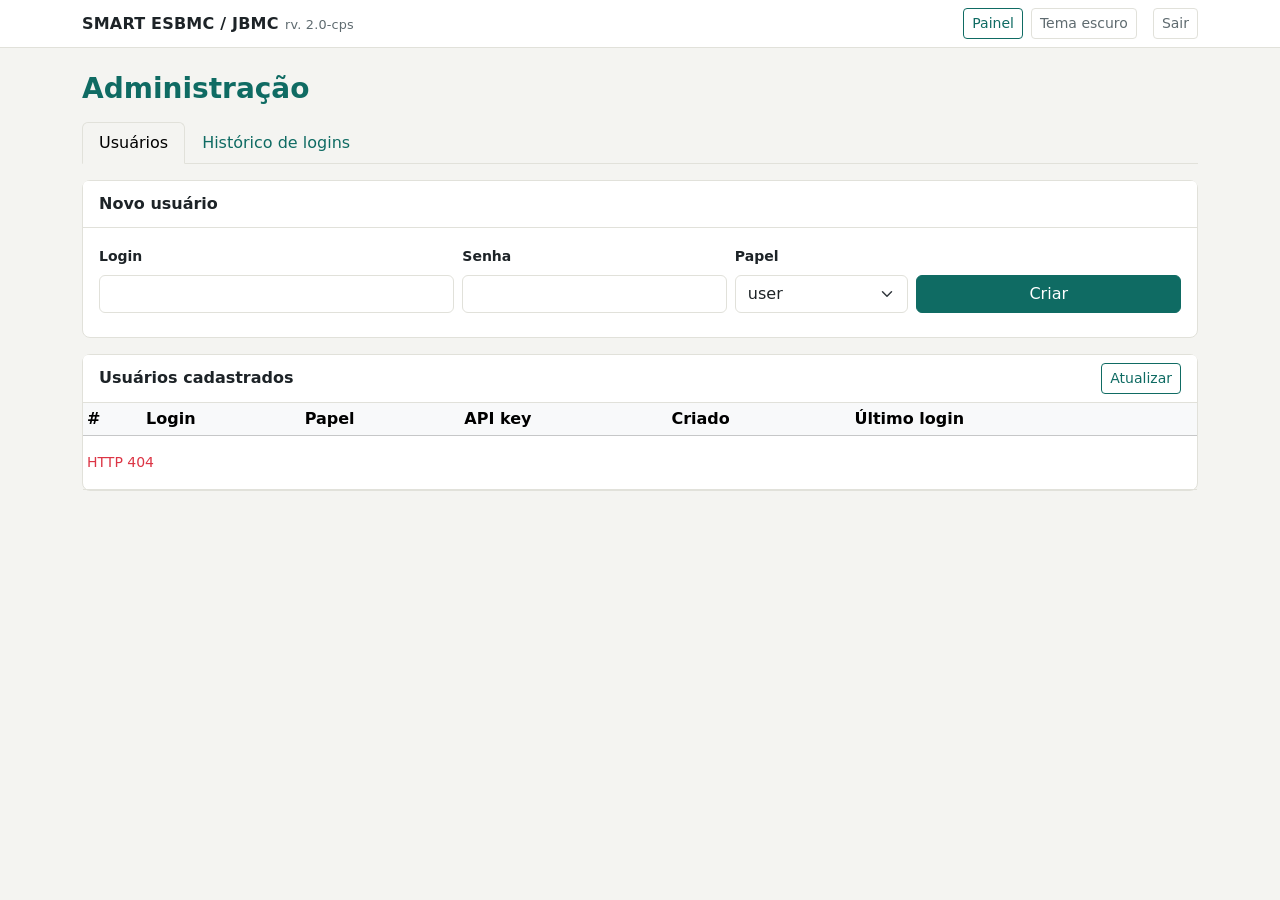
==== frontend/admin.html @ 844b229a "SMART-CPS rv. 2.0-cps: interface reorganizada e histórico com o modelo Revisão 1.11-cps -> 2.0-cps (" ====
<!doctype html>
<html lang="pt-BR" data-bs-theme="light">
<head>
  <meta charset="utf-8">
  <meta name="viewport" content="width=device-width, initial-scale=1">
  <title>Administração: SMART ESBMC / JBMC rv. 2.0-cps</title>
  <script src="js/tema.js?v=1"></script>
  <link href="vendor/bootstrap.min.css" rel="stylesheet">
  <link href="css/styles.css?v=14" rel="stylesheet">
</head>
<body>

<nav class="navbar app-bar py-2">
  <div class="container flex-wrap gap-2">
    <a class="marca text-decoration-none" href="/">SMART ESBMC / JBMC<span class="versao">rv. 2.0-cps</span></a>
    <div class="d-flex flex-wrap align-items-center gap-2">
      <a href="/" class="btn btn-sm btn-outline-primary">Painel</a>
      <button type="button" class="btn btn-sm btn-discreto" data-tema-btn>Tema escuro</button>
      <span id="user-label" class="small text-body-secondary"></span>
      <button id="btn-logout" class="btn btn-sm btn-discreto">Sair</button>
    </div>
  </div>
</nav>

<main class="container py-4">

  <h1 class="fs-3 fw-bold text-primary mb-3">Administração</h1>

  <ul class="nav nav-tabs mb-3" role="tablist">
    <li class="nav-item">
      <button class="nav-link active" data-bs-toggle="tab" data-bs-target="#tab-users" type="button">
        Usuários
      </button>
    </li>
    <li class="nav-item">
      <button class="nav-link" data-bs-toggle="tab" data-bs-target="#tab-history" type="button">
        Histórico de logins
      </button>
    </li>
  </ul>

  <div class="tab-content">

    <!-- ===== Usuários ===== -->
    <div class="tab-pane fade show active" id="tab-users">
      <div class="card shadow-sm mb-3">
        <div class="card-header titulo">Novo usuário</div>
        <div class="card-body">
          <form id="form-new-user" class="row g-2 align-items-end">
            <div class="col-md-4">
              <label class="form-label small fw-semibold">Login</label>
              <input type="text" class="form-control" id="nu-login" required>
            </div>
            <div class="col-md-3">
              <label class="form-label small fw-semibold">Senha</label>
              <input type="password" class="form-control" id="nu-password" minlength="4" required>
            </div>
            <div class="col-md-2">
              <label class="form-label small fw-semibold">Papel</label>
              <select class="form-select" id="nu-role">
                <option value="user" selected>user</option>
                <option value="admin">admin</option>
              </select>
            </div>
            <div class="col-md-3">
              <button class="btn btn-primary w-100" type="submit">Criar</button>
            </div>
          </form>
          <div id="nu-msg" class="mt-2 small"></div>
        </div>
      </div>

      <div class="card shadow-sm">
        <div class="card-header d-flex justify-content-between align-items-center">
          <span class="fw-semibold">Usuários cadastrados</span>
          <button class="btn btn-sm btn-outline-primary" id="btn-reload-users">
            Atualizar
          </button>
        </div>
        <div class="table-responsive">
          <table class="table table-sm align-middle mb-0">
            <thead class="table-light">
              <tr>
                <th>#</th><th>Login</th><th>Papel</th>
                <th>API key</th><th>Criado</th><th>Último login</th><th></th>
              </tr>
            </thead>
            <tbody id="tbody-users"><tr><td colspan="7" class="text-center text-muted py-3">carregando…</td></tr></tbody>
          </table>
        </div>
      </div>

      <!-- modal de API key recém-emitida -->
      <div class="alert alert-warning d-none mt-3" id="apikey-box">
        <div class="d-flex justify-content-between align-items-start gap-2">
          <div>
            <strong>Nova API key. Copie agora,, ela não será mostrada de novo:</strong>
            <pre id="apikey-value" class="mb-0 mt-2 small bg-body-tertiary border rounded p-2"></pre>
            <div class="small text-muted mt-1">Para o CLI/cliente: <code>Authorization: Bearer &lt;chave&gt;</code></div>
          </div>
          <button class="btn-close" id="apikey-close" aria-label="Fechar"></button>
        </div>
      </div>
    </div>

    <!-- ===== Histórico ===== -->
    <div class="tab-pane fade" id="tab-history">
      <div class="card shadow-sm">
        <div class="card-header d-flex justify-content-between align-items-center">
          <span class="fw-semibold">Últimos logins</span>
          <div class="d-flex gap-2 align-items-center">
            <select class="form-select form-select-sm" id="hist-limit" style="width:auto">
              <option value="100">100</option>
              <option value="200" selected>200</option>
              <option value="500">500</option>
              <option value="1000">1000</option>
            </select>
            <button class="btn btn-sm btn-outline-primary" id="btn-reload-history">
              Atualizar
            </button>
          </div>
        </div>
        <div class="table-responsive">
          <table class="table table-sm align-middle mb-0">
            <thead class="table-light">
              <tr>
                <th>Quando</th><th>Login</th><th>Método</th>
                <th>Status</th><th>IP</th><th>User-Agent</th>
              </tr>
            </thead>
            <tbody id="tbody-history"><tr><td colspan="6" class="text-center text-muted py-3">carregando…</td></tr></tbody>
          </table>
        </div>
      </div>
    </div>

  </div>
</main>

<script src="vendor/bootstrap.bundle.min.js"></script>
<script src="js/api.js?v=9"></script>
<script src="js/auth.js?v=4"></script>
<script>
  function esc(s) { return String(s == null ? "" : s).replace(/[&<>]/g, c => ({"&":"&amp;","<":"&lt;",">":"&gt;"}[c])); }

  async function loadUsers() {
    const tb = document.getElementById("tbody-users");
    tb.innerHTML = '<tr><td colspan="7" class="text-center text-muted py-3">carregando…</td></tr>';
    try {
      const users = await api.listUsers();
      if (!users.length) { tb.innerHTML = '<tr><td colspan="7" class="text-center text-muted py-3">(nenhum)</td></tr>'; return; }
      tb.innerHTML = users.map(u => `
        <tr>
          <td>${u.id}</td>
          <td><strong>${esc(u.login)}</strong></td>
          <td><span class="badge ${u.role === "admin" ? "text-bg-primary" : "text-bg-secondary"}">${u.role}</span></td>
          <td>${u.api_key_prefix ? '<code>' + esc(u.api_key_prefix) + '…</code>' : '<span class="text-muted small">—</span>'}</td>
          <td class="small text-muted">${esc((u.created_at || "").slice(0,19))}</td>
          <td class="small text-muted">${esc((u.last_login || "").slice(0,19) || "—")}</td>
          <td class="text-end">
            <button class="btn btn-sm btn-outline-primary" data-act="rotate" data-id="${u.id}" title="Gerar/rotacionar API key">API key</button>
            ${u.api_key_prefix ? `<button class="btn btn-sm btn-outline-warning" data-act="revoke" data-id="${u.id}" title="Revogar API key">Revogar</button>` : ""}
            <button class="btn btn-sm btn-outline-danger" data-act="delete" data-id="${u.id}" title="Excluir">Excluir</button>
          </td>
        </tr>`).join("");
    } catch (e) {
      tb.innerHTML = `<tr><td colspan="7" class="text-danger small py-3">${esc(e.message)}</td></tr>`;
    }
  }

  document.getElementById("btn-reload-users").addEventListener("click", loadUsers);

  document.getElementById("tbody-users").addEventListener("click", async (ev) => {
    const btn = ev.target.closest("button[data-act]");
    if (!btn) return;
    const id = +btn.dataset.id, act = btn.dataset.act;
    try {
      if (act === "rotate") {
        const r = await api.rotateApiKey(id);
        document.getElementById("apikey-value").textContent = r.api_key;
        document.getElementById("apikey-box").classList.remove("d-none");
        await loadUsers();
      } else if (act === "revoke") {
        if (!confirm("Revogar a API key deste usuário?")) return;
        await api.revokeApiKey(id);
        await loadUsers();
      } else if (act === "delete") {
        if (!confirm("Excluir usuário " + id + "? Esta ação é irreversível.")) return;
        await api.deleteUser(id);
        await loadUsers();
      }
    } catch (e) {
      alert(e.message);
    }
  });

  document.getElementById("apikey-close").addEventListener("click", () => {
    document.getElementById("apikey-box").classList.add("d-none");
    document.getElementById("apikey-value").textContent = "";
  });

  document.getElementById("form-new-user").addEventListener("submit", async (ev) => {
    ev.preventDefault();
    const msg = document.getElementById("nu-msg");
    msg.textContent = "";
    try {
      await api.createUser({
        login: document.getElementById("nu-login").value.trim(),
        password: document.getElementById("nu-password").value,
        role: document.getElementById("nu-role").value,
      });
      document.getElementById("form-new-user").reset();
      msg.innerHTML = '<span class="text-success">usuário criado</span>';
      await loadUsers();
    } catch (e) {
      msg.innerHTML = '<span class="text-danger">' + esc(e.message) + '</span>';
    }
  });

  async function loadHistory() {
    const tb = document.getElementById("tbody-history");
    tb.innerHTML = '<tr><td colspan="6" class="text-center text-muted py-3">carregando…</td></tr>';
    const lim = +document.getElementById("hist-limit").value || 200;
    try {
      const rows = await api.loginHistory(lim);
      if (!rows.length) { tb.innerHTML = '<tr><td colspan="6" class="text-center text-muted py-3">(sem registros)</td></tr>'; return; }
      tb.innerHTML = rows.map(r => `
        <tr>
          <td class="small text-muted">${esc((r.at || "").slice(0,19))}</td>
          <td>${esc(r.login)}</td>
          <td><span class="badge bg-body-tertiary text-body border">${esc(r.method)}</span></td>
          <td>${r.success ? '<span class="badge text-bg-success">ok</span>' : '<span class="badge text-bg-danger">falha</span>'}</td>
          <td class="small">${esc(r.ip || "—")}</td>
          <td class="small text-muted text-truncate" style="max-width:380px">${esc(r.user_agent || "—")}</td>
        </tr>`).join("");
    } catch (e) {
      tb.innerHTML = `<tr><td colspan="6" class="text-danger small py-3">${esc(e.message)}</td></tr>`;
    }
  }

  document.getElementById("btn-reload-history").addEventListener("click", loadHistory);
  document.getElementById("hist-limit").addEventListener("change", loadHistory);

  // Carga inicial: usuários (aba ativa) e histórico (background).
  loadUsers();
  loadHistory();
</script>
</body>
</html>
---- frontend/css/styles.css ----
/* SMART ESBMC/JBMC: tema claro e escuro.
   Cor da marca em verde-petróleo sobre fundo neutro. Todas as cores saem das
   variáveis abaixo, para os dois temas ficarem no mesmo lugar. */

:root,
[data-bs-theme="light"] {
  --marca: #0f6b63;
  --marca-forte: #0b514b;
  --marca-suave: #e5f0ee;
  --fundo: #f4f4f1;
  --superficie: #ffffff;
  --borda: #e1e1da;
  --texto: #1d2327;
  --texto-suave: #5f6b70;
  --codigo-fundo: #f1f3f1;
  --codigo-ok: #ebf6ee;
  --codigo-ok-borda: #bfdcc8;
  --campo: #ffffff;
  --tom-bom: #2e6b4f;
  --tom-ruim: #9a3d3d;
  --tom-aviso: #876a1e;

  --bs-body-bg: var(--fundo);
  --bs-body-color: var(--texto);
  --bs-secondary-color: var(--texto-suave);
  --bs-border-color: var(--borda);
  --bs-primary: var(--marca);
  --bs-primary-rgb: 15, 107, 99;
  --bs-link-color: var(--marca);
  --bs-link-color-rgb: 15, 107, 99;
  --bs-link-hover-color: var(--marca-forte);
  --bs-link-hover-color-rgb: 11, 81, 75;
  --bs-focus-ring-color: rgba(15, 107, 99, .25);
}

[data-bs-theme="dark"] {
  --marca: #5bb5a9;
  --marca-forte: #7fcabf;
  --marca-suave: #1d3330;
  --fundo: #131719;
  --superficie: #1b2124;
  --borda: #2c3438;
  --texto: #e3e7e5;
  --texto-suave: #9aa6a9;
  --codigo-fundo: #161b1d;
  --codigo-ok: #172a22;
  --codigo-ok-borda: #2d5240;
  --campo: #131719;
  --tom-bom: #7fb89b;
  --tom-ruim: #d48c8c;
  --tom-aviso: #cdb26e;

  --bs-body-bg: var(--fundo);
  --bs-body-color: var(--texto);
  --bs-secondary-color: var(--texto-suave);
  --bs-border-color: var(--borda);
  --bs-primary: var(--marca);
  --bs-primary-rgb: 91, 181, 169;
  --bs-link-color: var(--marca);
  --bs-link-color-rgb: 91, 181, 169;
  --bs-link-hover-color: var(--marca-forte);
  --bs-link-hover-color-rgb: 127, 202, 191;
  --bs-focus-ring-color: rgba(91, 181, 169, .3);
}

body {
  background-color: var(--fundo);
  color: var(--texto);
}

/* ---------- barra superior ---------- */
.app-bar {
  background: var(--superficie);
  border-bottom: 1px solid var(--borda);
}
.app-bar .marca {
  color: var(--texto);
  font-weight: 700;
  letter-spacing: .2px;
}
.app-bar .marca .versao {
  color: var(--texto-suave);
  font-weight: 500;
  font-size: .8rem;
  margin-left: .4rem;
}
.app-bar .subtitulo {
  color: var(--texto-suave);
  font-size: .82rem;
}

/* ---------- botões ---------- */
.btn-primary {
  --bs-btn-bg: var(--marca);
  --bs-btn-border-color: var(--marca);
  --bs-btn-color: #fff;
  --bs-btn-hover-bg: var(--marca-forte);
  --bs-btn-hover-border-color: var(--marca-forte);
  --bs-btn-hover-color: #fff;
  --bs-btn-active-bg: var(--marca-forte);
  --bs-btn-active-border-color: var(--marca-forte);
  --bs-btn-disabled-bg: var(--marca);
  --bs-btn-disabled-border-color: var(--marca);
}
[data-bs-theme="dark"] .btn-primary {
  --bs-btn-color: #0d1413;
  --bs-btn-hover-color: #0d1413;
  --bs-btn-active-color: #0d1413;
  --bs-btn-disabled-color: #0d1413;
}
.btn-outline-primary {
  --bs-btn-color: var(--marca);
  --bs-btn-border-color: var(--marca);
  --bs-btn-hover-bg: var(--marca);
  --bs-btn-hover-border-color: var(--marca);
  --bs-btn-hover-color: var(--superficie);
  --bs-btn-active-bg: var(--marca-forte);
  --bs-btn-active-border-color: var(--marca-forte);
  --bs-btn-active-color: var(--superficie);
}
.btn-discreto {
  --bs-btn-color: var(--texto-suave);
  --bs-btn-border-color: var(--borda);
  --bs-btn-hover-color: var(--texto);
  --bs-btn-hover-bg: var(--marca-suave);
  --bs-btn-hover-border-color: var(--borda);
}
#btn-run { min-width: 9rem; }

.text-primary { color: var(--marca) !important; }
.bg-primary { background-color: var(--marca) !important; }
.progress-bar.bg-primary { background-color: var(--marca) !important; }
.form-check-input:checked {
  background-color: var(--marca);
  border-color: var(--marca);
}
.form-control, .form-select { background-color: var(--campo); }
.form-control:focus, .form-select:focus, .form-check-input:focus {
  border-color: var(--marca);
  box-shadow: 0 0 0 .2rem var(--bs-focus-ring-color);
}

/* ---------- cartões ---------- */
.card {
  --bs-card-bg: var(--superficie);
  --bs-card-cap-bg: var(--superficie);
  border: 1px solid var(--borda);
  border-radius: .5rem;
}
.card.shadow-sm { box-shadow: none !important; }
.card-header { border-bottom: 1px solid var(--borda); }
.card-footer { background: var(--superficie); border-top: 1px solid var(--borda); }
.card-header.titulo {
  font-weight: 600;
  padding-top: .7rem;
  padding-bottom: .7rem;
}
.dica { color: var(--texto-suave); font-size: .85rem; font-weight: 400; }

/* Resumo da run: faixa única, números neutros, divisórias finas. */
.resumo {
  display: flex;
  flex-wrap: wrap;
  border: 1px solid var(--borda);
  border-radius: .5rem;
  background: var(--superficie);
  overflow: hidden;
}
.resumo-item {
  flex: 1 1 100px;
  display: flex;
  flex-direction: column;
  padding: .55rem .9rem;
  border-right: 1px solid var(--borda);
  margin-right: -1px;
}
.resumo-item .valor { font-size: 1.25rem; font-weight: 600; line-height: 1.25; color: var(--texto); }
.resumo-item .rotulo { font-size: .8rem; color: var(--texto-suave); }

.settings-dialog-largo { max-width: 560px; }

.border-dashed {
  border: 1px dashed var(--borda) !important;
  background: var(--marca-suave);
}

.tool-badge { font-weight: 500; }

/* ---------- listas e tabelas ---------- */
.table {
  --bs-table-bg: transparent;
  --bs-table-hover-bg: var(--marca-suave);
}
.target-row { cursor: pointer; }
.target-row.linha-aberta > td { background-color: var(--marca-suave); }
.history-item { cursor: pointer; background: var(--superficie); }
.history-item:hover { background-color: var(--marca-suave); }
.history-item.active {
  background-color: var(--marca-suave);
  border-color: var(--borda);
  border-left: 3px solid var(--marca);
  color: var(--texto);
}
/* Linha do histórico: run | data - hora | tipo | LLM | lixeira. Sem negrito. */
.hist-linha {
  display: grid;
  grid-template-columns: 9.5rem 10.5rem 6.5rem minmax(0, 1fr) auto;
  align-items: center;
  column-gap: 1rem;
  font-size: .9rem;
}
.hist-linha .hist-run { color: var(--texto-suave); font-size: .85rem; }
.hist-linha .hist-data { font-variant-numeric: tabular-nums; }
.hist-linha .hist-tipo, .hist-linha .hist-llm { color: var(--texto-suave); }
.history-item.active .hist-run { color: var(--texto); }
@media (max-width: 575.98px) {
  .hist-linha { grid-template-columns: 1fr auto; row-gap: .15rem; }
  .hist-linha .hist-run, .hist-linha .hist-data { grid-column: 1; }
  .hist-linha .hist-tipo, .hist-linha .hist-llm { grid-column: 1; font-size: .82rem; }
  .hist-linha .history-del { grid-column: 2; grid-row: 1; }
}

/* Selos de status: contorno e texto no tom, fundo transparente. */
.badge.selo {
  background: transparent;
  border: 1px solid currentColor;
  font-weight: 500;
}
.selo-bom { color: var(--tom-bom) !important; }
.selo-ruim { color: var(--tom-ruim) !important; }
.selo-aviso { color: var(--tom-aviso) !important; }
.selo-neutro { color: var(--texto-suave) !important; }
.tom-ruim { color: var(--tom-ruim); }

.history-del {
  color: var(--texto-suave);
  line-height: 1;
}
.history-del:hover { color: var(--tom-ruim); }

.explanation {
  background: var(--codigo-fundo);
  border: 1px solid var(--borda);
  border-radius: .4rem;
  padding: 12px;
  white-space: pre-wrap;
  font-size: .85rem;
  margin-bottom: 0;
  color: var(--texto);
}

#progress-bar { transition: width .15s linear; }
#repair-bar { transition: width .3s ease; }

/* Navegador de diretórios */
.browser-list {
  max-height: 240px;
  overflow-y: auto;
  border: 1px solid var(--borda);
  border-radius: .4rem;
}
.browser-dir { border: 0; }

/* Pop-up de configuração do LLM (overlay próprio, sem depender do JS do Bootstrap) */
.settings-overlay {
  position: fixed;
  inset: 0;
  z-index: 1080;
  background: rgba(10, 20, 20, .5);
  display: flex;
  align-items: flex-start;
  justify-content: center;
  padding: 4rem 1rem 1rem;
}
.settings-overlay.d-none { display: none !important; }
.settings-dialog {
  width: 100%;
  max-width: 460px;
}

/* Diff de reparo: código original vs. corrigido, lado a lado */
.code-pane {
  background: var(--codigo-fundo);
  border: 1px solid var(--borda);
  border-radius: .4rem;
  padding: 8px 10px;
  font-size: .78rem;
  line-height: 1.35;
  white-space: pre;
  overflow: auto;
  max-height: 360px;
  margin-bottom: 0;
  color: var(--texto);
}
.code-pane.code-fixed {
  background: var(--codigo-ok);
  border-color: var(--codigo-ok-borda);
}

/* Celular: o campo da pasta ganha a linha inteira e os botões descem. */
@media (max-width: 575.98px) {
  .pasta-grupo { flex-wrap: wrap; }
  .pasta-grupo > .form-control {
    flex: 1 1 100%;
    width: 100%;
    border-radius: var(--bs-border-radius) !important;
    margin-bottom: .4rem;
  }
  .pasta-grupo > .btn {
    flex: 1 1 0;
    border-radius: var(--bs-border-radius) !important;
    margin-left: 0 !important;
  }
  .pasta-grupo > .btn + .btn { margin-left: .4rem !important; }
}
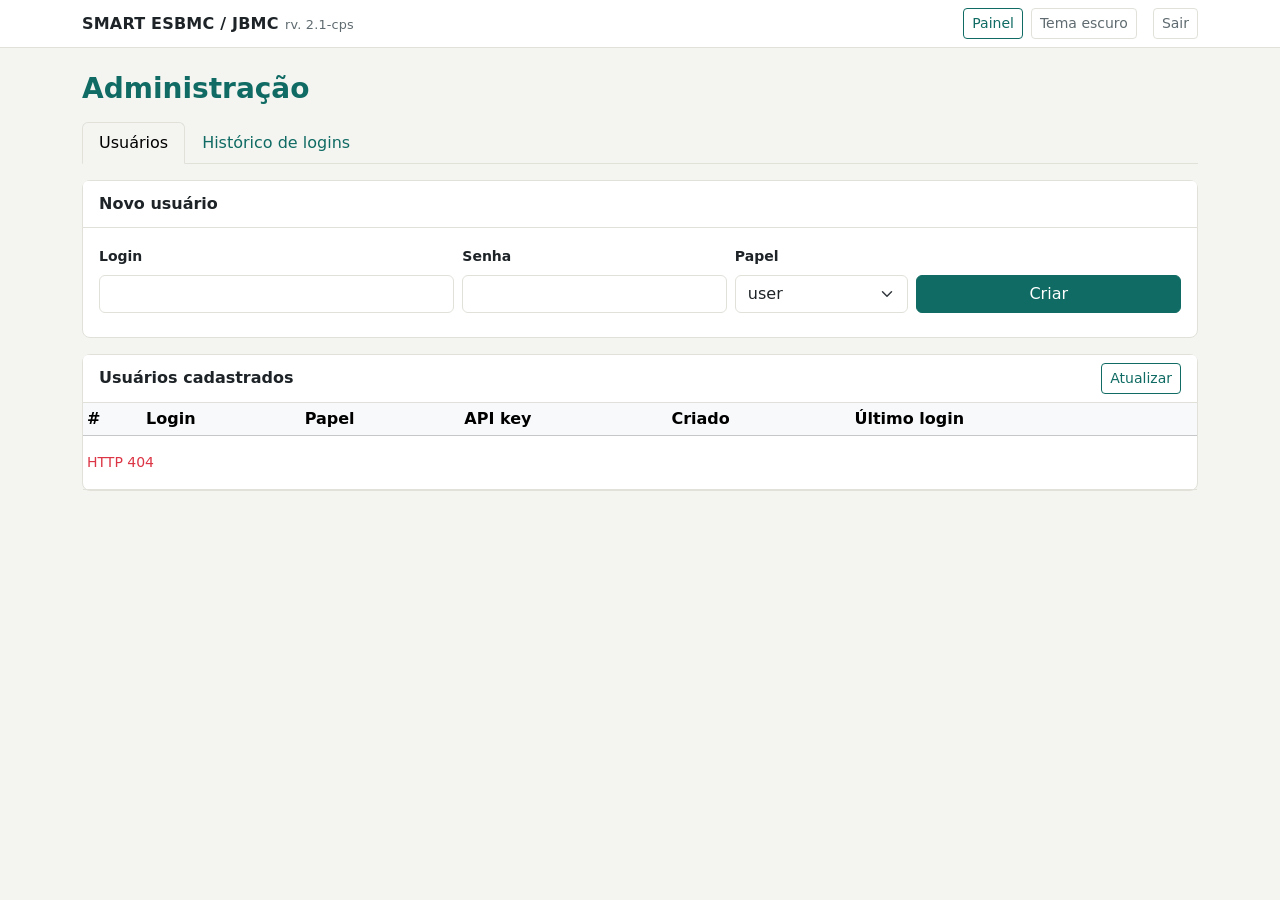
==== commit 7976a1c2: "Revisão 2.1-cps: ESBMC 8.6.0 - Leitura do contraexemplo: a linha "CWE: ..." do 8.6 é lida à parte e " ====
--- a/frontend/admin.html
+++ b/frontend/admin.html
@@ -3,7 +3,7 @@
 <head>
   <meta charset="utf-8">
   <meta name="viewport" content="width=device-width, initial-scale=1">
-  <title>Administração: SMART ESBMC / JBMC rv. 2.0-cps</title>
+  <title>Administração: SMART ESBMC / JBMC rv. 2.1-cps</title>
   <script src="js/tema.js?v=1"></script>
   <link href="vendor/bootstrap.min.css" rel="stylesheet">
   <link href="css/styles.css?v=14" rel="stylesheet">
@@ -12,7 +12,7 @@
 
 <nav class="navbar app-bar py-2">
   <div class="container flex-wrap gap-2">
-    <a class="marca text-decoration-none" href="/">SMART ESBMC / JBMC<span class="versao">rv. 2.0-cps</span></a>
+    <a class="marca text-decoration-none" href="/">SMART ESBMC / JBMC<span class="versao">rv. 2.1-cps</span></a>
     <div class="d-flex flex-wrap align-items-center gap-2">
       <a href="/" class="btn btn-sm btn-outline-primary">Painel</a>
       <button type="button" class="btn btn-sm btn-discreto" data-tema-btn>Tema escuro</button>
--- a/frontend/css/styles.css
+++ b/frontend/css/styles.css
@@ -84,9 +84,43 @@
   font-size: .8rem;
   margin-left: .4rem;
 }
-.app-bar .subtitulo {
-  color: var(--texto-suave);
-  font-size: .82rem;
+
+/* Ambiente na barra: ponto colorido antes do estado do servidor */
+.amb-status::before {
+  content: "";
+  display: inline-block;
+  width: .5rem;
+  height: .5rem;
+  margin-right: .35rem;
+  border-radius: 50%;
+  background: currentColor;
+  vertical-align: .05rem;
+}
+/* Caixa "em uso": só aparece com verificador ou compilador rodando */
+.caixa-uso.ativa {
+  padding: .15rem .55rem;
+  border: 1px solid var(--marca);
+  border-radius: .35rem;
+  background: var(--marca-suave);
+}
+.caixa-uso .uso-nome { color: var(--marca); }
+.caixa-uso .uso-sep {
+  display: inline-block;
+  width: 1px;
+  height: .9em;
+  margin: 0 .5rem;
+  background: var(--borda);
+  vertical-align: -.1em;
+}
+
+/* Ambiente e usuário juntos à direita, separados por um filete */
+.app-bar .usuario {
+  padding-left: 1rem;
+  border-left: 1px solid var(--borda);
+}
+@media (max-width: 991.98px) {
+  .ambiente { order: 3; width: 100%; margin-left: 0 !important; }
+  .app-bar .usuario { margin-left: auto; padding-left: 0; border-left: 0; }
 }
 
 /* ---------- botões ---------- */
@@ -230,7 +264,9 @@
 .selo-ruim { color: var(--tom-ruim) !important; }
 .selo-aviso { color: var(--tom-aviso) !important; }
 .selo-neutro { color: var(--texto-suave) !important; }
+.tom-bom { color: var(--tom-bom); }
 .tom-ruim { color: var(--tom-ruim); }
+.tom-aviso { color: var(--tom-aviso); }
 
 .history-del {
   color: var(--texto-suave);
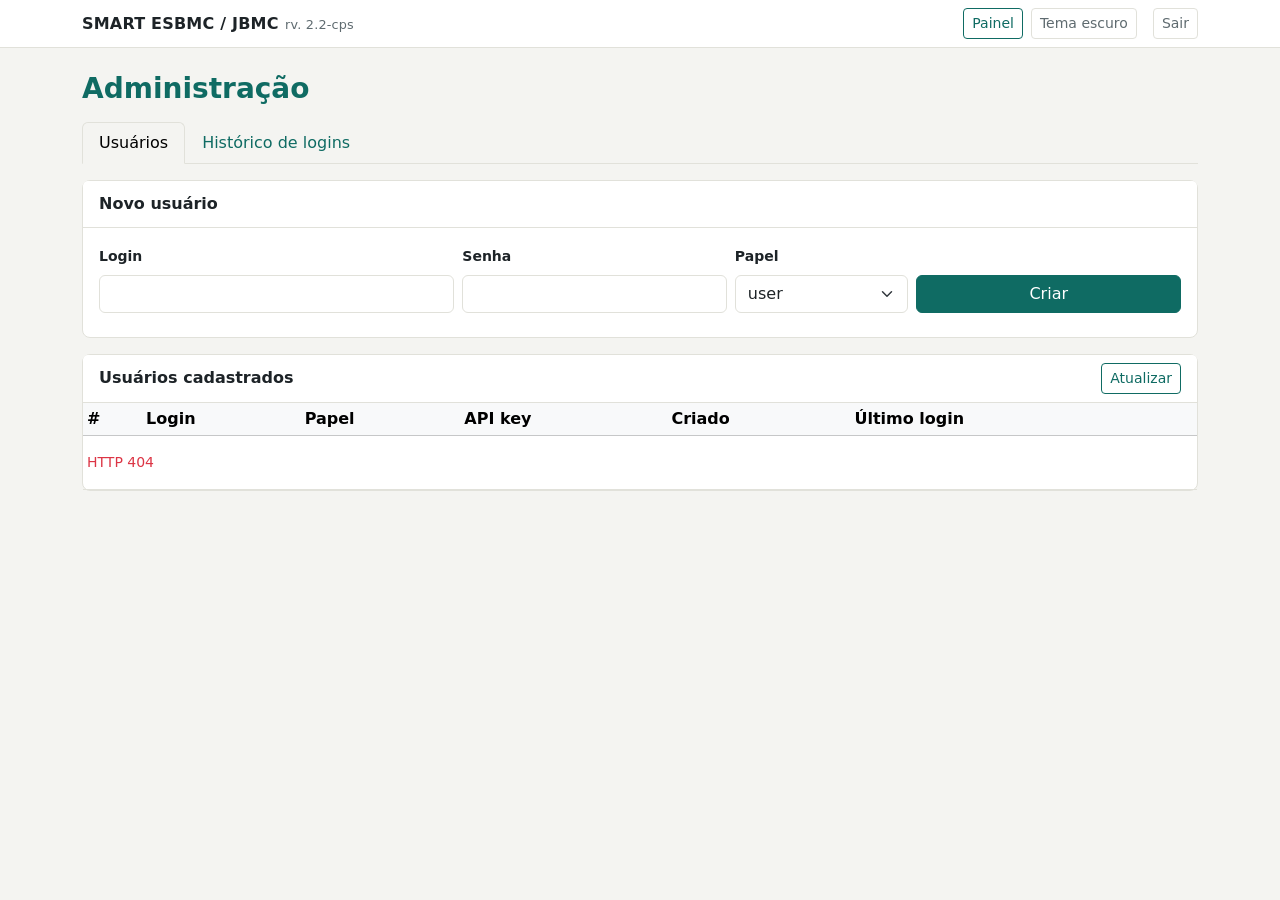
==== commit c96991d3: "Revisão 2.2-cps: chave de LLM por usuário, data do reparo e limpeza - Chave de LLM é de cada usuário" ====
--- a/frontend/admin.html
+++ b/frontend/admin.html
@@ -3,7 +3,7 @@
 <head>
   <meta charset="utf-8">
   <meta name="viewport" content="width=device-width, initial-scale=1">
-  <title>Administração: SMART ESBMC / JBMC rv. 2.1-cps</title>
+  <title>Administração: SMART ESBMC / JBMC rv. 2.2-cps</title>
   <script src="js/tema.js?v=1"></script>
   <link href="vendor/bootstrap.min.css" rel="stylesheet">
   <link href="css/styles.css?v=14" rel="stylesheet">
@@ -12,7 +12,7 @@
 
 <nav class="navbar app-bar py-2">
   <div class="container flex-wrap gap-2">
-    <a class="marca text-decoration-none" href="/">SMART ESBMC / JBMC<span class="versao">rv. 2.1-cps</span></a>
+    <a class="marca text-decoration-none" href="/">SMART ESBMC / JBMC<span class="versao">rv. 2.2-cps</span></a>
     <div class="d-flex flex-wrap align-items-center gap-2">
       <a href="/" class="btn btn-sm btn-outline-primary">Painel</a>
       <button type="button" class="btn btn-sm btn-discreto" data-tema-btn>Tema escuro</button>
--- a/frontend/css/styles.css
+++ b/frontend/css/styles.css
@@ -245,6 +245,7 @@
 }
 .hist-linha .hist-run { color: var(--texto-suave); font-size: .85rem; }
 .hist-linha .hist-data { font-variant-numeric: tabular-nums; }
+.hist-linha .hist-reparo { color: var(--texto-suave); font-size: .82rem; }
 .hist-linha .hist-tipo, .hist-linha .hist-llm { color: var(--texto-suave); }
 .history-item.active .hist-run { color: var(--texto); }
 @media (max-width: 575.98px) {
@@ -287,15 +288,6 @@
 
 #progress-bar { transition: width .15s linear; }
 #repair-bar { transition: width .3s ease; }
-
-/* Navegador de diretórios */
-.browser-list {
-  max-height: 240px;
-  overflow-y: auto;
-  border: 1px solid var(--borda);
-  border-radius: .4rem;
-}
-.browser-dir { border: 0; }
 
 /* Pop-up de configuração do LLM (overlay próprio, sem depender do JS do Bootstrap) */
 .settings-overlay {
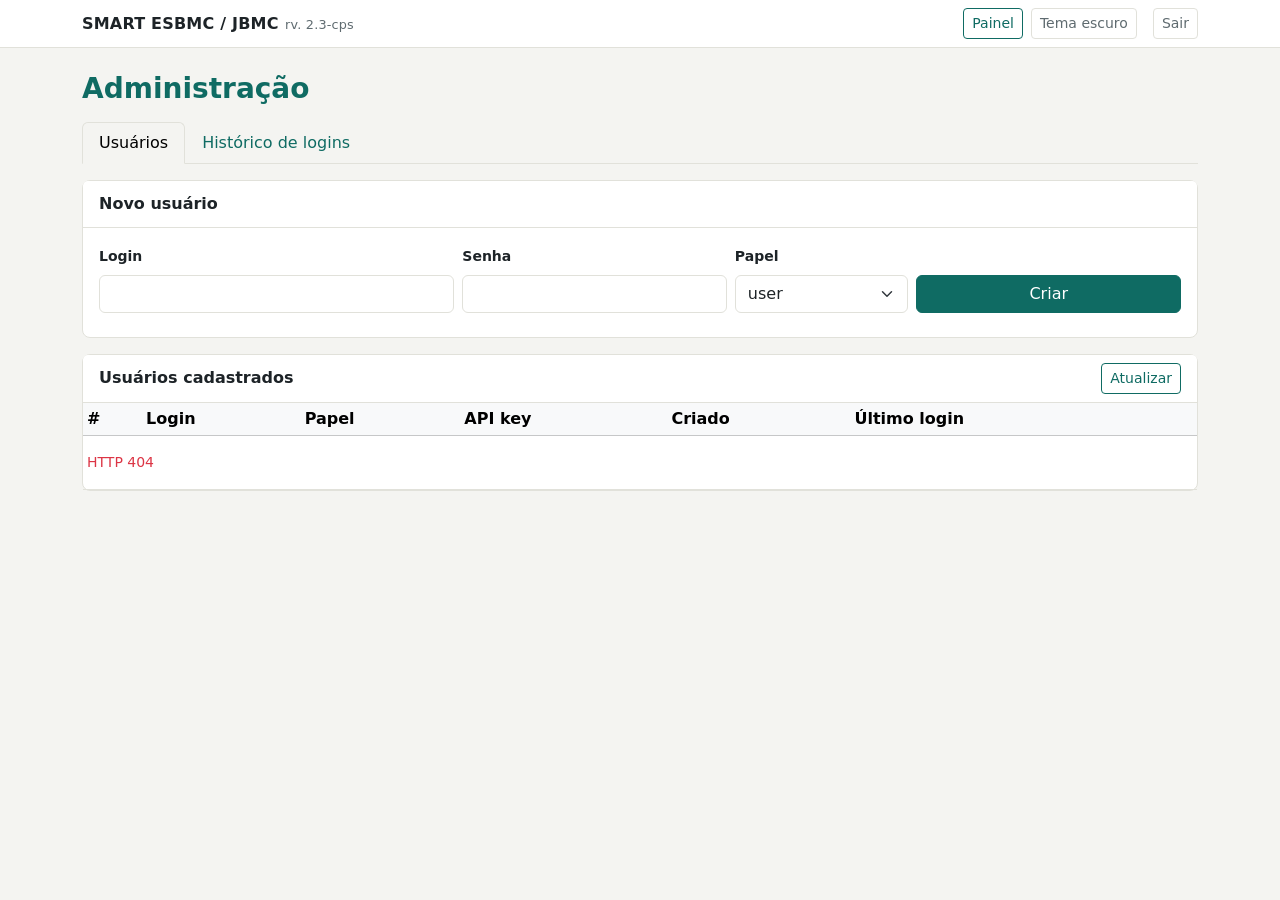
==== commit 6c795e5d: "Revisão 2.3-cps: correções reveladas pelo caso FreeRTOS #1236 R1 concorrência sem --multi-property, " ====
--- a/frontend/admin.html
+++ b/frontend/admin.html
@@ -3,7 +3,7 @@
 <head>
   <meta charset="utf-8">
   <meta name="viewport" content="width=device-width, initial-scale=1">
-  <title>Administração: SMART ESBMC / JBMC rv. 2.2-cps</title>
+  <title>Administração: SMART ESBMC / JBMC rv. 2.3-cps</title>
   <script src="js/tema.js?v=1"></script>
   <link href="vendor/bootstrap.min.css" rel="stylesheet">
   <link href="css/styles.css?v=14" rel="stylesheet">
@@ -12,7 +12,7 @@
 
 <nav class="navbar app-bar py-2">
   <div class="container flex-wrap gap-2">
-    <a class="marca text-decoration-none" href="/">SMART ESBMC / JBMC<span class="versao">rv. 2.2-cps</span></a>
+    <a class="marca text-decoration-none" href="/">SMART ESBMC / JBMC<span class="versao">rv. 2.3-cps</span></a>
     <div class="d-flex flex-wrap align-items-center gap-2">
       <a href="/" class="btn btn-sm btn-outline-primary">Painel</a>
       <button type="button" class="btn btn-sm btn-discreto" data-tema-btn>Tema escuro</button>
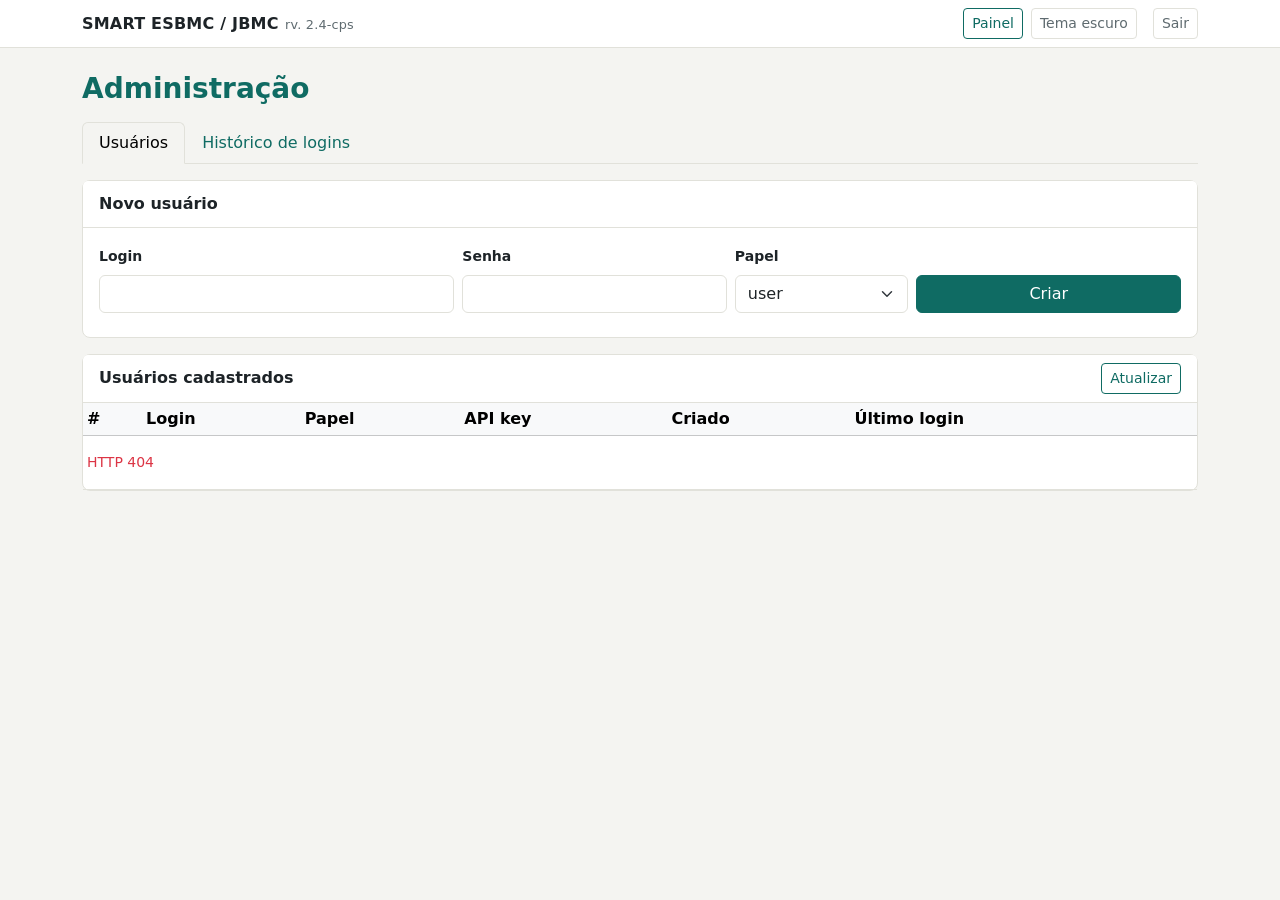
==== commit 1c877286: "Revisão 2.4-cps" ====
--- a/frontend/admin.html
+++ b/frontend/admin.html
@@ -3,7 +3,7 @@
 <head>
   <meta charset="utf-8">
   <meta name="viewport" content="width=device-width, initial-scale=1">
-  <title>Administração: SMART ESBMC / JBMC rv. 2.3-cps</title>
+  <title>Administração: SMART ESBMC / JBMC rv. 2.4-cps</title>
   <script src="js/tema.js?v=1"></script>
   <link href="vendor/bootstrap.min.css" rel="stylesheet">
   <link href="css/styles.css?v=14" rel="stylesheet">
@@ -12,7 +12,7 @@
 
 <nav class="navbar app-bar py-2">
   <div class="container flex-wrap gap-2">
-    <a class="marca text-decoration-none" href="/">SMART ESBMC / JBMC<span class="versao">rv. 2.3-cps</span></a>
+    <a class="marca text-decoration-none" href="/">SMART ESBMC / JBMC<span class="versao">rv. 2.4-cps</span></a>
     <div class="d-flex flex-wrap align-items-center gap-2">
       <a href="/" class="btn btn-sm btn-outline-primary">Painel</a>
       <button type="button" class="btn btn-sm btn-discreto" data-tema-btn>Tema escuro</button>
--- a/frontend/css/styles.css
+++ b/frontend/css/styles.css
@@ -212,6 +212,16 @@
 .resumo-item .rotulo { font-size: .8rem; color: var(--texto-suave); }
 
 .settings-dialog-largo { max-width: 560px; }
+/* Lista de arquivos do pop-up de envio */
+.envio-lista {
+  max-height: 280px;
+  overflow-y: auto;
+  border: 1px solid var(--borda);
+  border-radius: .4rem;
+  padding: .4rem .6rem;
+}
+.envio-lista .form-check { margin-bottom: .2rem; }
+.envio-lista code { font-size: .85rem; }
 
 .border-dashed {
   border: 1px dashed var(--borda) !important;
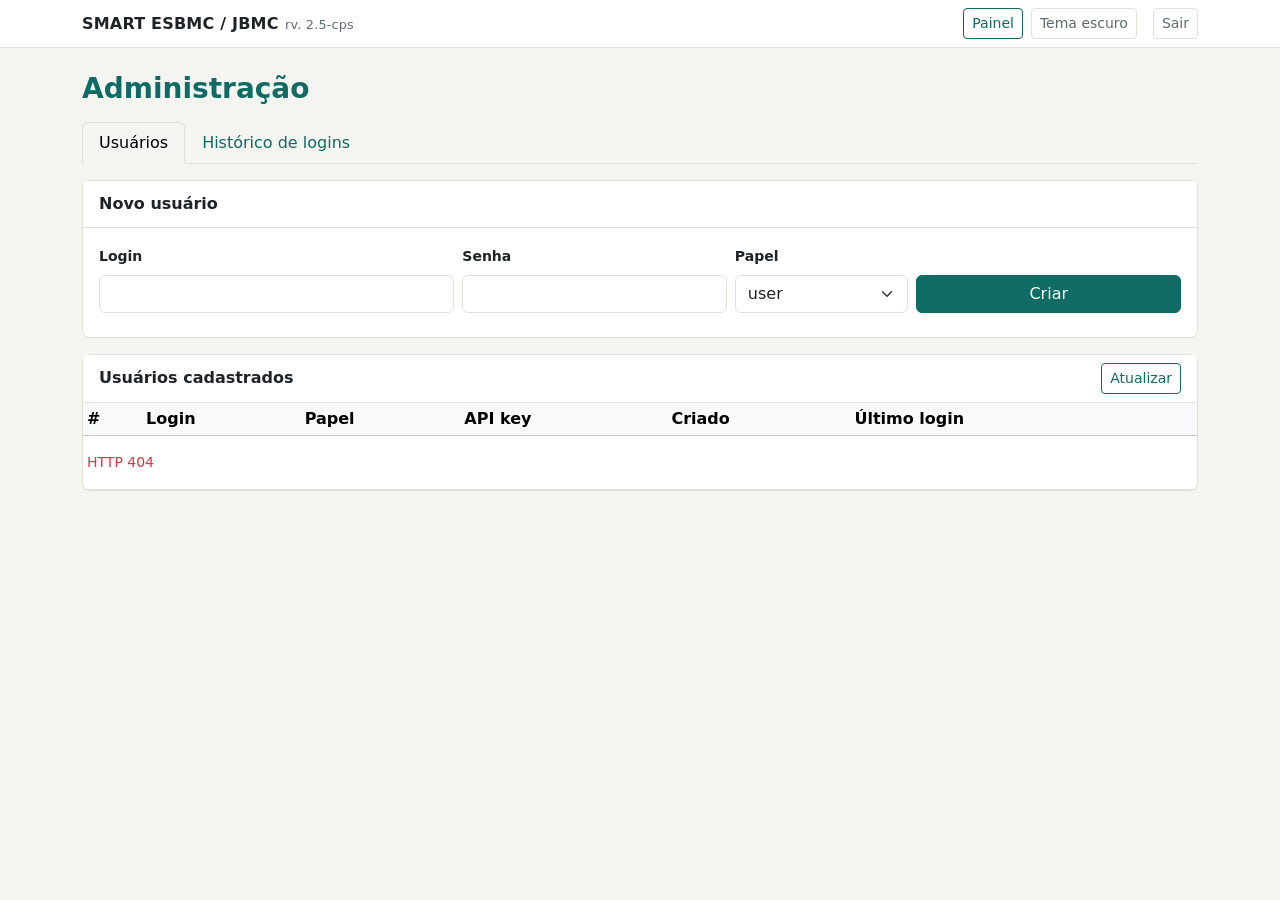
==== commit 529f64d2: "Revisão 2.5-cps" ====
--- a/frontend/admin.html
+++ b/frontend/admin.html
@@ -3,7 +3,7 @@
 <head>
   <meta charset="utf-8">
   <meta name="viewport" content="width=device-width, initial-scale=1">
-  <title>Administração: SMART ESBMC / JBMC rv. 2.4-cps</title>
+  <title>Administração: SMART ESBMC / JBMC rv. 2.5-cps</title>
   <script src="js/tema.js?v=1"></script>
   <link href="vendor/bootstrap.min.css" rel="stylesheet">
   <link href="css/styles.css?v=14" rel="stylesheet">
@@ -12,7 +12,7 @@
 
 <nav class="navbar app-bar py-2">
   <div class="container flex-wrap gap-2">
-    <a class="marca text-decoration-none" href="/">SMART ESBMC / JBMC<span class="versao">rv. 2.4-cps</span></a>
+    <a class="marca text-decoration-none" href="/">SMART ESBMC / JBMC<span class="versao">rv. 2.5-cps</span></a>
     <div class="d-flex flex-wrap align-items-center gap-2">
       <a href="/" class="btn btn-sm btn-outline-primary">Painel</a>
       <button type="button" class="btn btn-sm btn-discreto" data-tema-btn>Tema escuro</button>
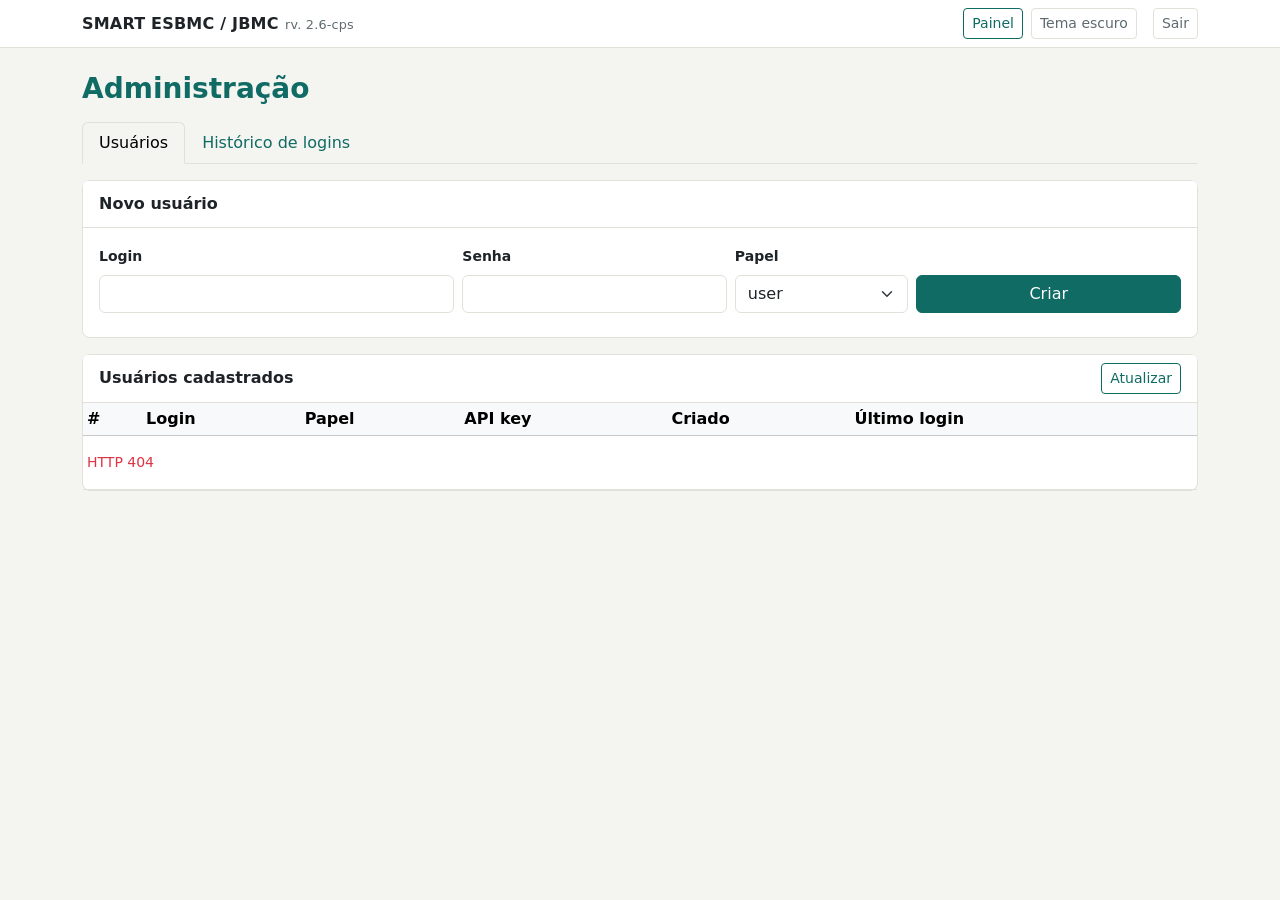
==== commit 8381d996: "Revisão 2.6-cps" ====
--- a/frontend/admin.html
+++ b/frontend/admin.html
@@ -3,7 +3,7 @@
 <head>
   <meta charset="utf-8">
   <meta name="viewport" content="width=device-width, initial-scale=1">
-  <title>Administração: SMART ESBMC / JBMC rv. 2.5-cps</title>
+  <title>Administração: SMART ESBMC / JBMC rv. 2.6-cps</title>
   <script src="js/tema.js?v=1"></script>
   <link href="vendor/bootstrap.min.css" rel="stylesheet">
   <link href="css/styles.css?v=14" rel="stylesheet">
@@ -12,7 +12,7 @@
 
 <nav class="navbar app-bar py-2">
   <div class="container flex-wrap gap-2">
-    <a class="marca text-decoration-none" href="/">SMART ESBMC / JBMC<span class="versao">rv. 2.5-cps</span></a>
+    <a class="marca text-decoration-none" href="/">SMART ESBMC / JBMC<span class="versao">rv. 2.6-cps</span></a>
     <div class="d-flex flex-wrap align-items-center gap-2">
       <a href="/" class="btn btn-sm btn-outline-primary">Painel</a>
       <button type="button" class="btn btn-sm btn-discreto" data-tema-btn>Tema escuro</button>
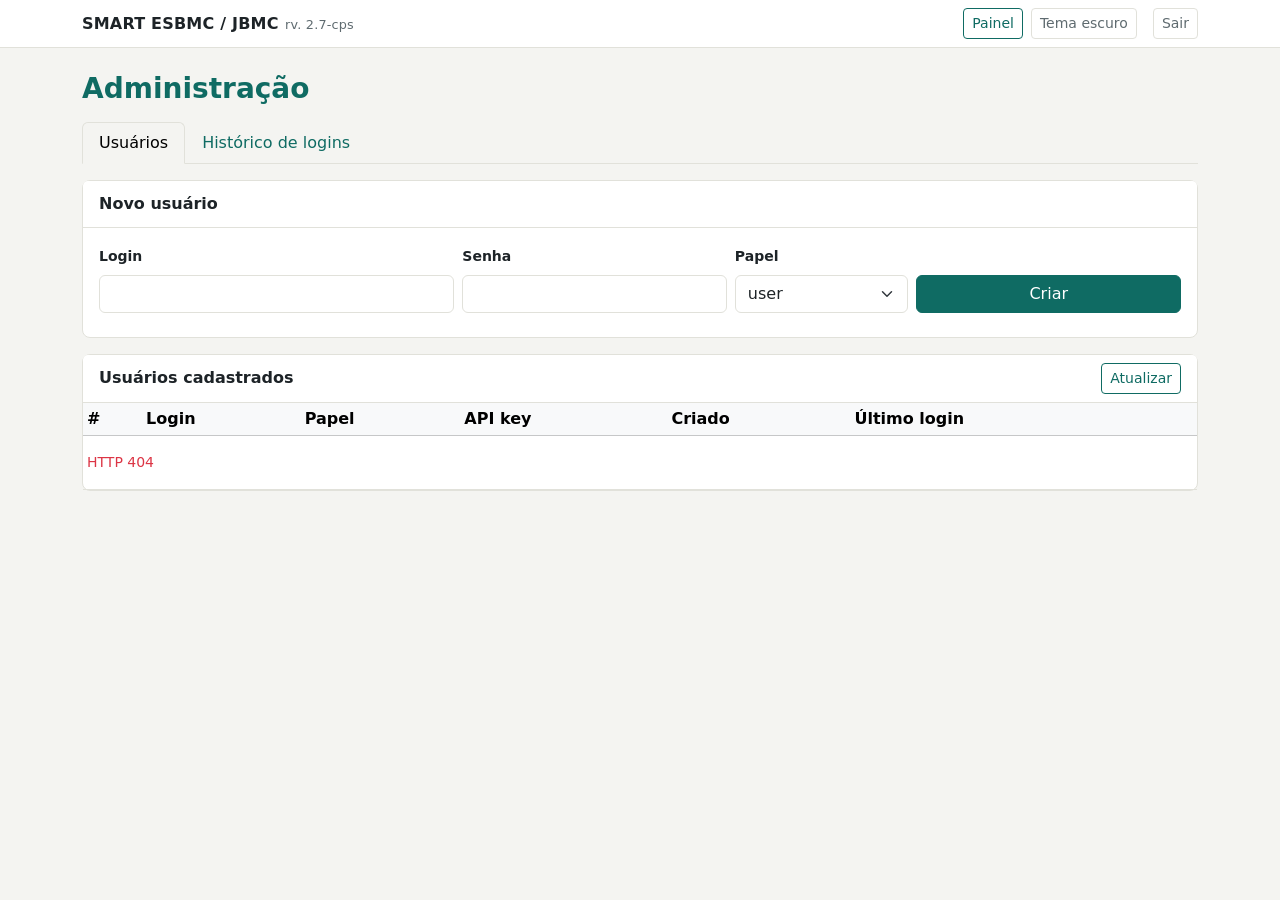
==== commit e9b53e6b: "Revisão 2.7-cps" ====
--- a/frontend/admin.html
+++ b/frontend/admin.html
@@ -3,7 +3,7 @@
 <head>
   <meta charset="utf-8">
   <meta name="viewport" content="width=device-width, initial-scale=1">
-  <title>Administração: SMART ESBMC / JBMC rv. 2.6-cps</title>
+  <title>Administração: SMART ESBMC / JBMC rv. 2.7-cps</title>
   <script src="js/tema.js?v=1"></script>
   <link href="vendor/bootstrap.min.css" rel="stylesheet">
   <link href="css/styles.css?v=14" rel="stylesheet">
@@ -12,7 +12,7 @@
 
 <nav class="navbar app-bar py-2">
   <div class="container flex-wrap gap-2">
-    <a class="marca text-decoration-none" href="/">SMART ESBMC / JBMC<span class="versao">rv. 2.6-cps</span></a>
+    <a class="marca text-decoration-none" href="/">SMART ESBMC / JBMC<span class="versao">rv. 2.7-cps</span></a>
     <div class="d-flex flex-wrap align-items-center gap-2">
       <a href="/" class="btn btn-sm btn-outline-primary">Painel</a>
       <button type="button" class="btn btn-sm btn-discreto" data-tema-btn>Tema escuro</button>
